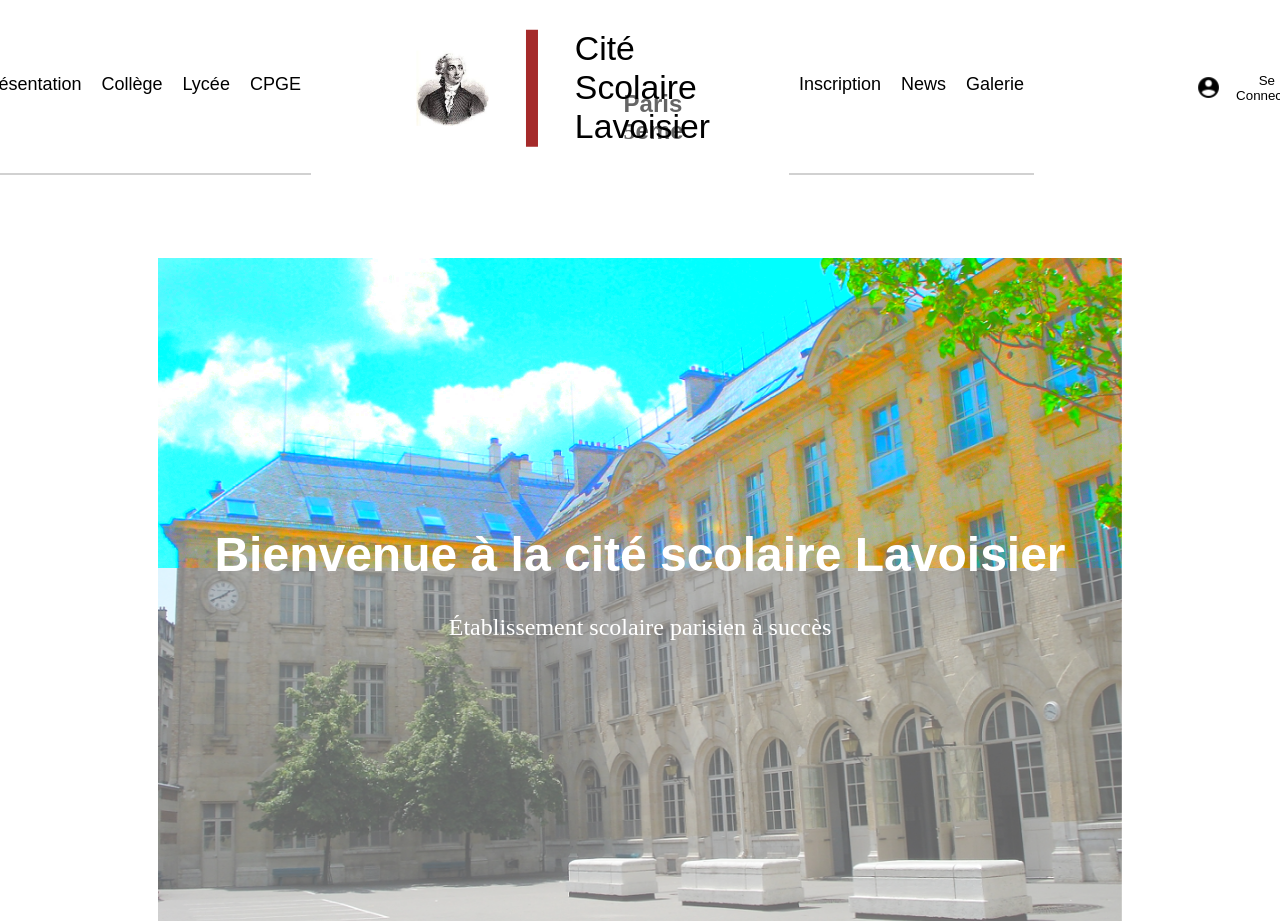
==== index.html @ 9d089ab8 "Add redirect to updated index.html" ====
<!DOCTYPE html>
<html>
  <head>
    <meta http-equiv="refresh" content="0; url=./templates/index.html" />
  </head>
  <body>
    <p>Ce fichier est obsolète, dirige-toi sur <a href="./templates/index.html">celui-ci</a>.</p>
  </body>
</html>
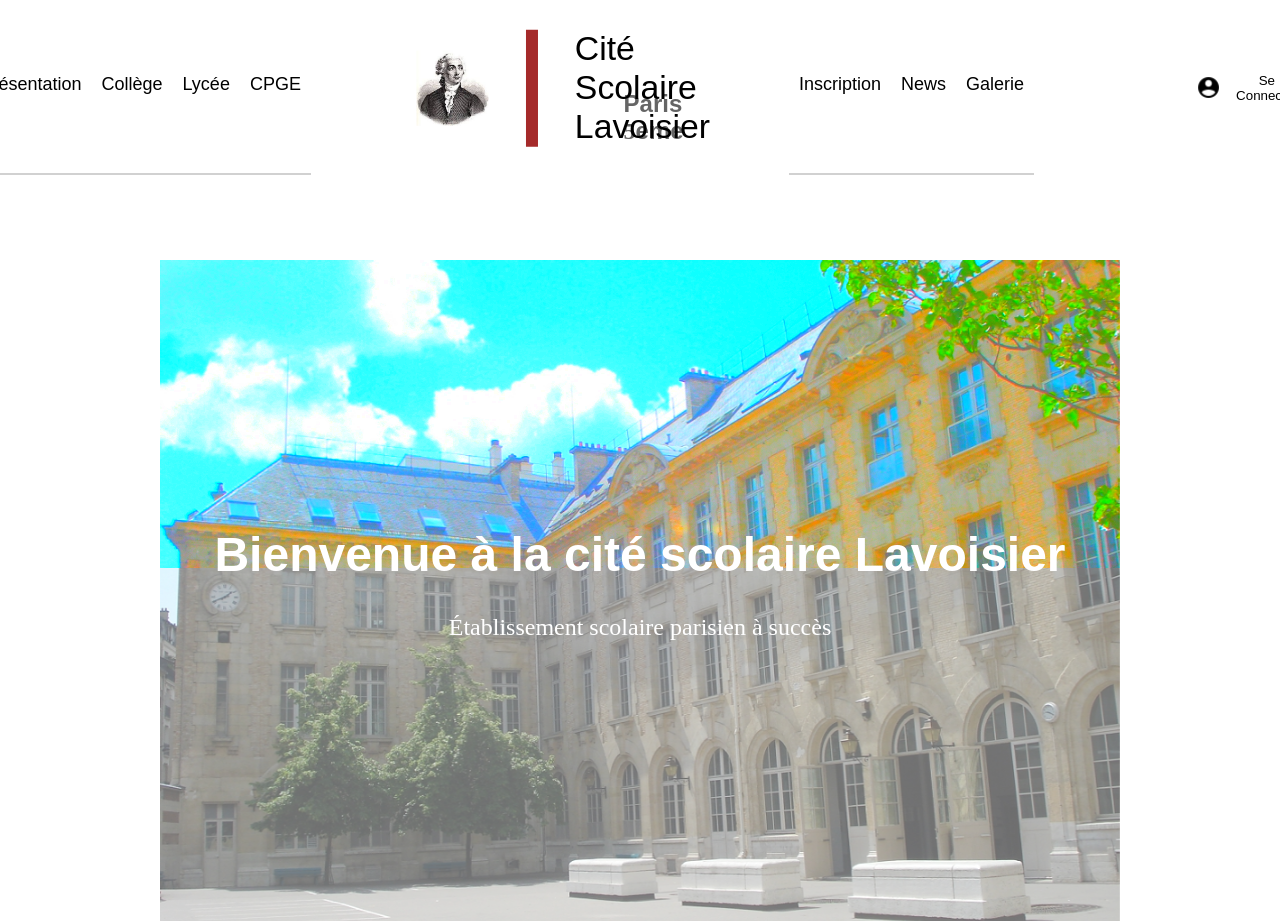
==== commit 8dfd8bb4: "Update obsolete link in index.html" ====
--- a/index.html
+++ b/index.html
@@ -4,6 +4,6 @@
     <meta http-equiv="refresh" content="0; url=./templates/index.html" />
   </head>
   <body>
-    <p>Ce fichier est obsolète, dirige-toi sur <a href="./templates/index.html">celui-ci</a>.</p>
+    <p>Ce fichier est obsolète, dirige-toi sur <a href="./templates/cs-lavoisier.html">celui-ci</a>.</p>
   </body>
 </html>
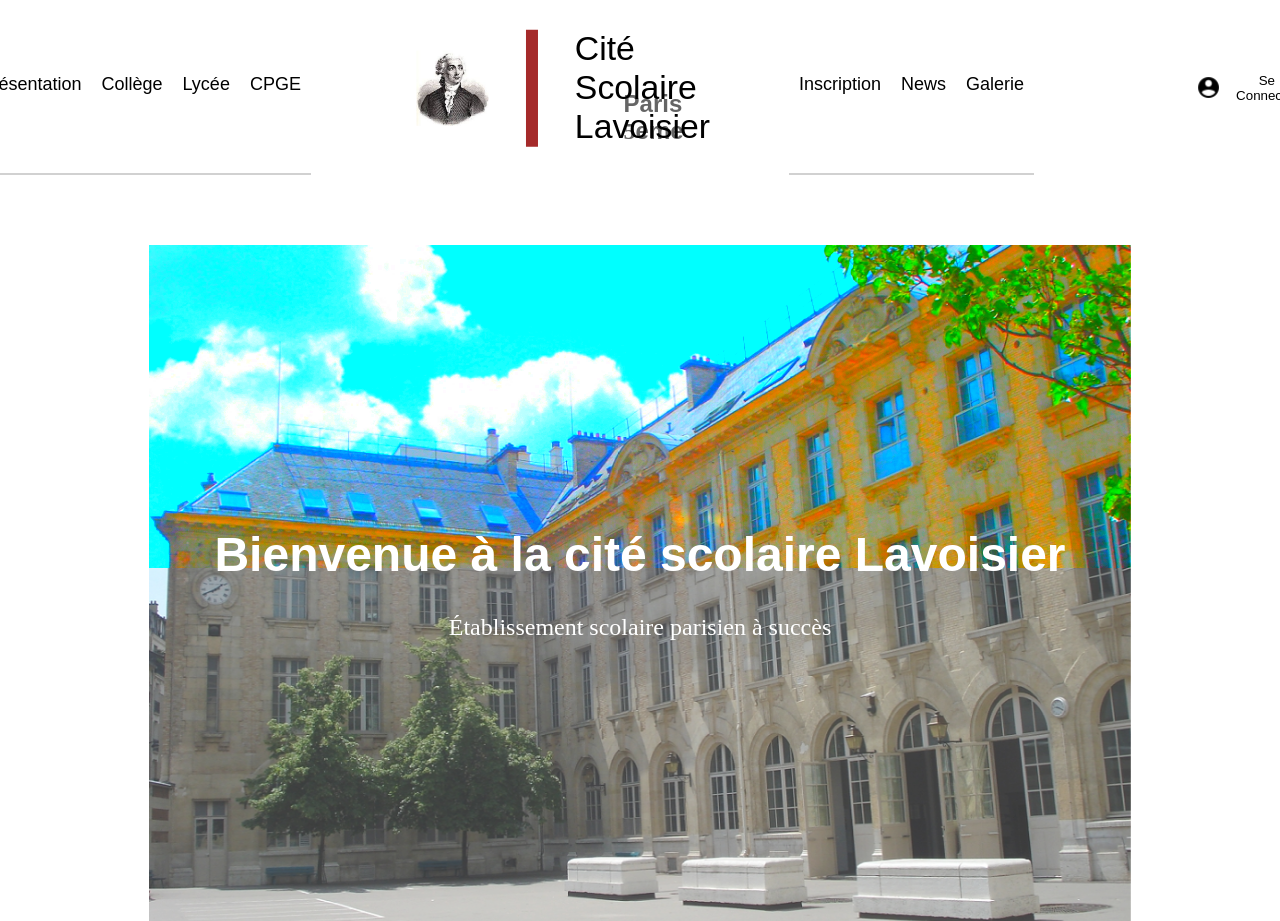
==== commit 8b4eacfd: "Update index.html (again) ;(" ====
--- a/index.html
+++ b/index.html
@@ -1,7 +1,7 @@
 <!DOCTYPE html>
 <html>
   <head>
-    <meta http-equiv="refresh" content="0; url=./templates/index.html" />
+    <meta http-equiv="refresh" content="0; url=./templates/cs-lavoisier.html" />
   </head>
   <body>
     <p>Ce fichier est obsolète, dirige-toi sur <a href="./templates/cs-lavoisier.html">celui-ci</a>.</p>
